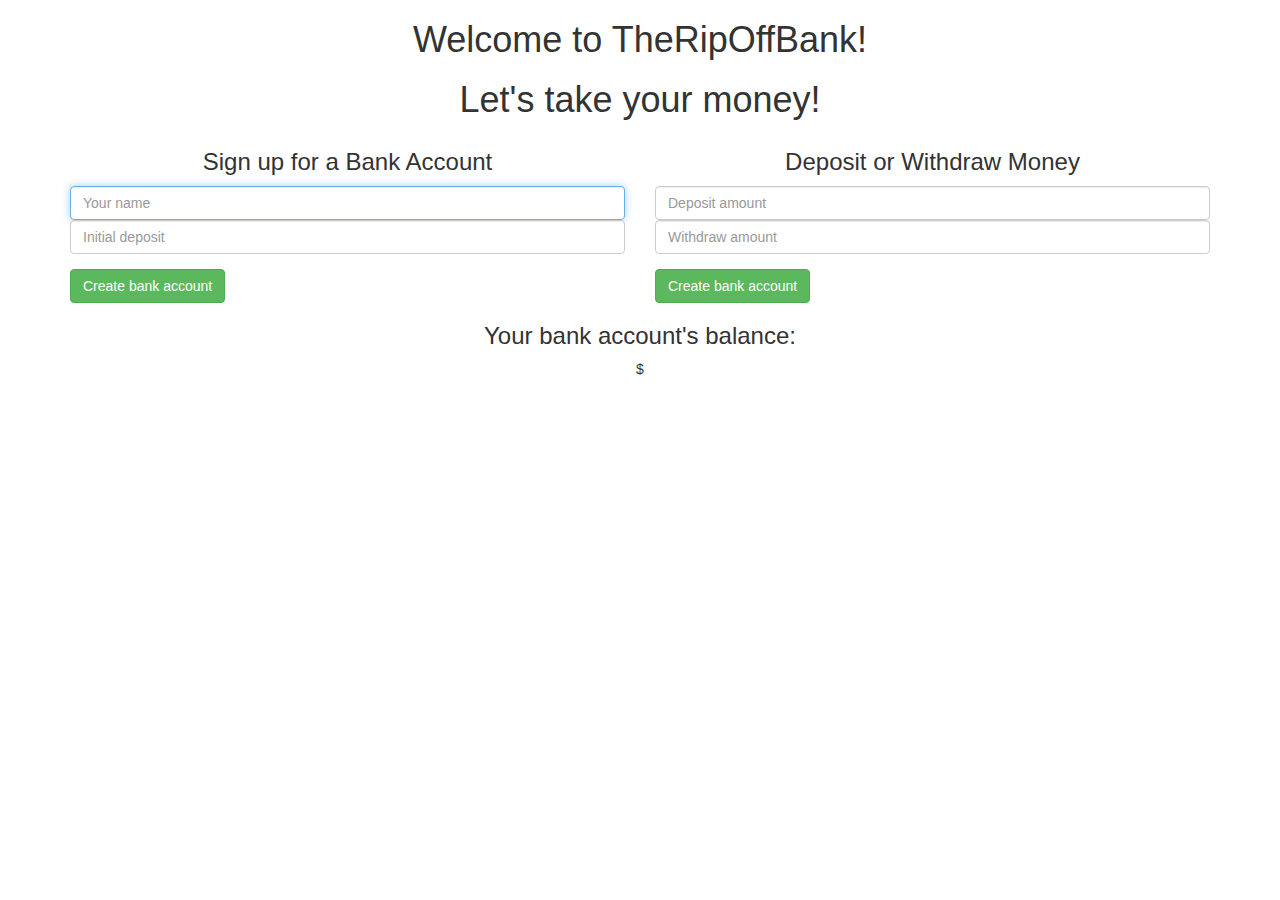
==== band-account.html @ 9efd2423 "Add html" ====
<!DOCTYPE html>
<html>
  <head>
    <link rel='stylesheet' href='https://maxcdn.bootstrapcdn.com/bootstrap/3.2.0/css/bootstrap.min.css'>
    <link href="css/styles.css" rel="stylesheet" type="text/css">
    <script src="js/jquery-1.11.2.js"></script>
    <script src="js/scripts.js"></script>
    <title>Bank Account</title>
  </head>

  <body>
    <div class="container">
      <h1>Welcome to TheRipOffBank!</h1>
      <h1>Let's take your money!</h1>
      <div class="row">
        <div class="col-sm-6">
          <h3>Sign up for a Bank Account</h3>
          <form id="new-name">
            <div class="form-group">
              <input id="new-name" class="form-control" placeholder="Your name" type="text" required autofocus>
              <input id="initial-deposit" class="form-control" placeholder="Initial deposit" type="number" step="any" min="0">
            </div>
            <button type="submit" class="btn btn-success">Create bank account</button>
          </form>
        </div>

        <div class="col-sm-6">
          <h3>Deposit or Withdraw Money</h3>
          <form id="deposit-withdraw">
            <div class="form-group">
              <input id="deposit-amount" class="form-control" placeholder="Deposit amount" type="text" required>
              <input id="withdraw-amount" class="form-control" placeholder="Withdraw amount" type="number" step="any" min="0">
            </div>
            <button type="submit" class="btn btn-success">Create bank account</button>
          </form>
        </div>
      </div>

      <div id="account" class="row">
        <h3>Your bank account's balance:</h3>
        <p>$ <span class="balance"></span></p>
      </div>

    </div>
  </body>
</html>
---- css/styles.css ----
h1, h3 {
  text-align: center;
}

#account {
  text-align: center;
}
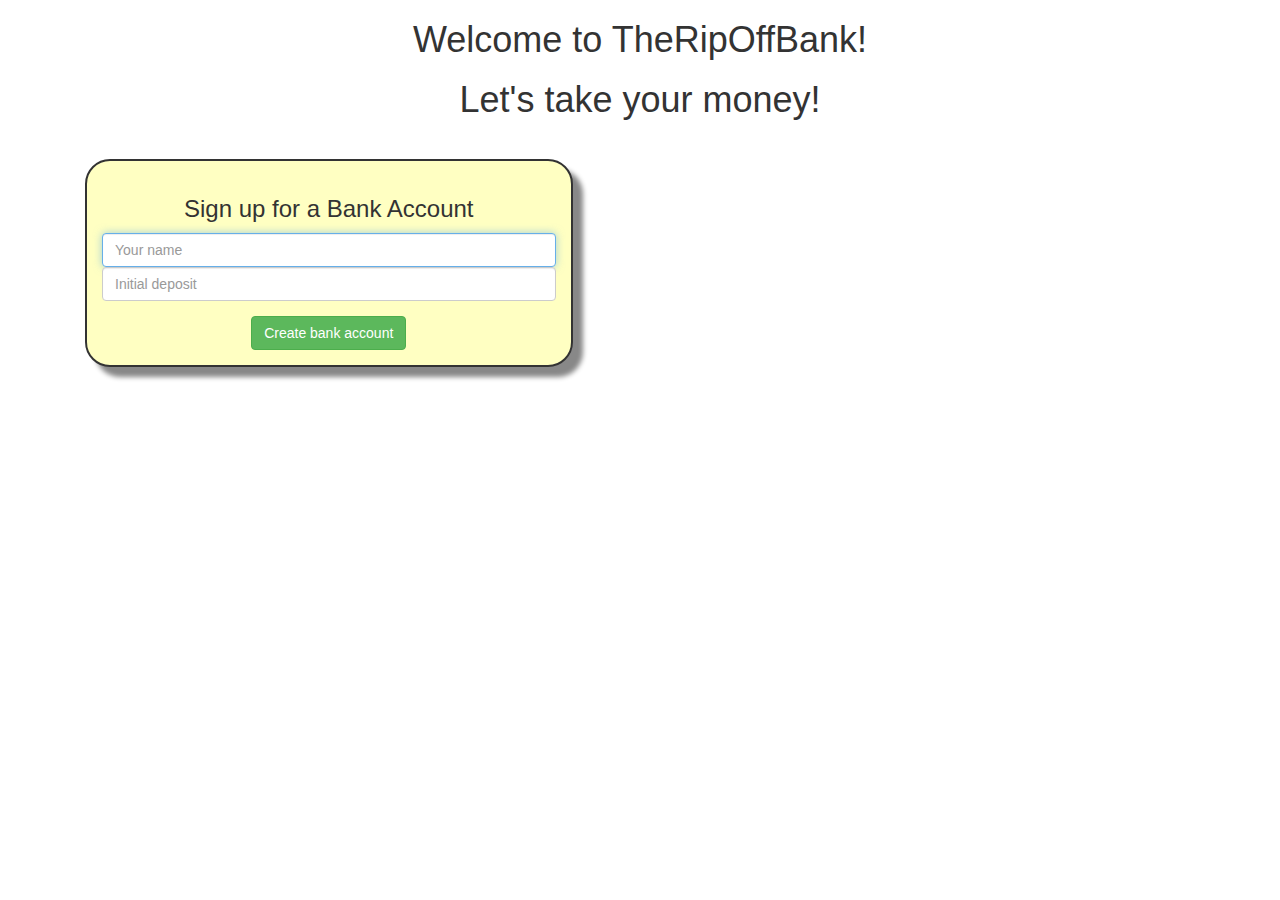
==== commit fb60b19c: "Add jquery and ternary operator" ====
--- a/band-account.html
+++ b/band-account.html
@@ -13,34 +13,33 @@
       <h1>Welcome to TheRipOffBank!</h1>
       <h1>Let's take your money!</h1>
       <div class="row">
-        <div class="col-sm-6">
+        <div id="box1" class="col-sm-5">
           <h3>Sign up for a Bank Account</h3>
           <form id="new-name">
             <div class="form-group">
               <input id="new-name" class="form-control" placeholder="Your name" type="text" required autofocus>
-              <input id="initial-deposit" class="form-control" placeholder="Initial deposit" type="number" step="any" min="0">
+              <input id="initial-deposit" class="form-control" placeholder="Initial deposit" type="number" step="any" min="0" required>
             </div>
             <button type="submit" class="btn btn-success">Create bank account</button>
           </form>
         </div>
 
-        <div class="col-sm-6">
-          <h3>Deposit or Withdraw Money</h3>
+        <div id="box2" class="col-sm-5">
+          <h3>Deposit or Withdraw <span class="name"></span>'s Money</h3>
           <form id="deposit-withdraw">
             <div class="form-group">
-              <input id="deposit-amount" class="form-control" placeholder="Deposit amount" type="text" required>
+              <input id="deposit-amount" class="form-control" placeholder="Deposit amount" type="number" step="any" min="0">
               <input id="withdraw-amount" class="form-control" placeholder="Withdraw amount" type="number" step="any" min="0">
             </div>
-            <button type="submit" class="btn btn-success">Create bank account</button>
+            <button type="submit" class="btn btn-success">Money magic!</button>
           </form>
         </div>
       </div>
 
       <div id="account" class="row">
-        <h3>Your bank account's balance:</h3>
+        <h3><span class="name"></span>'s bank account balance:</h3>
         <p>$ <span class="balance"></span></p>
       </div>
-
     </div>
   </body>
 </html>
--- a/css/styles.css
+++ b/css/styles.css
@@ -4,4 +4,31 @@
 
 #account {
   text-align: center;
+  display: none;
+  background-color: #FFFFC2;
+  box-shadow: 10px 10px 5px #888888;
+  border: 2px solid;
+  border-radius: 25px;
+  padding: 15px;
+  margin-top: 15px;
 }
+
+
+#box1, #box2 {
+  background-color: #FFFFC2;
+  box-shadow: 10px 10px 5px #888888;
+  border: 2px solid;
+  border-radius: 25px;
+  padding: 15px;
+  margin: 30px;
+  text-align: center;
+}
+
+#box1 {
+  float:left;
+}
+
+#box2 {
+  float: right;
+  display: none;
+}
